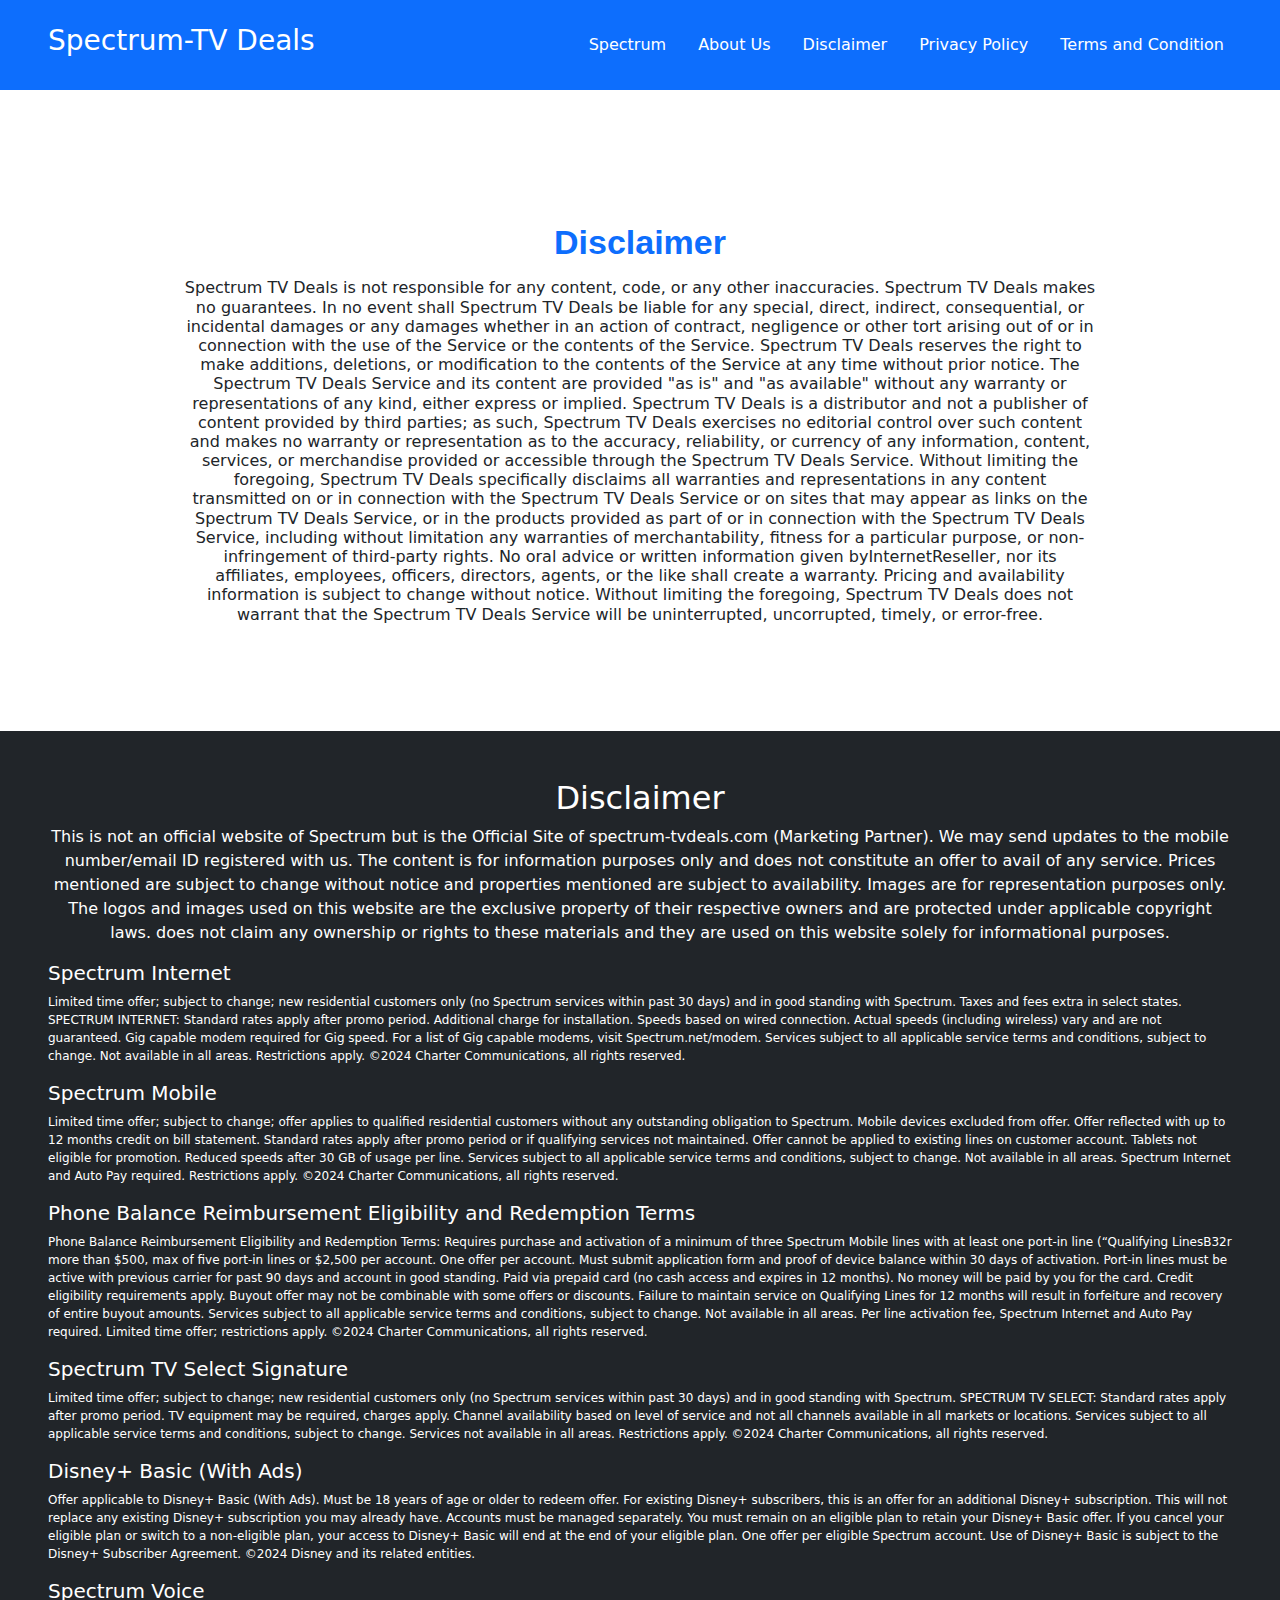
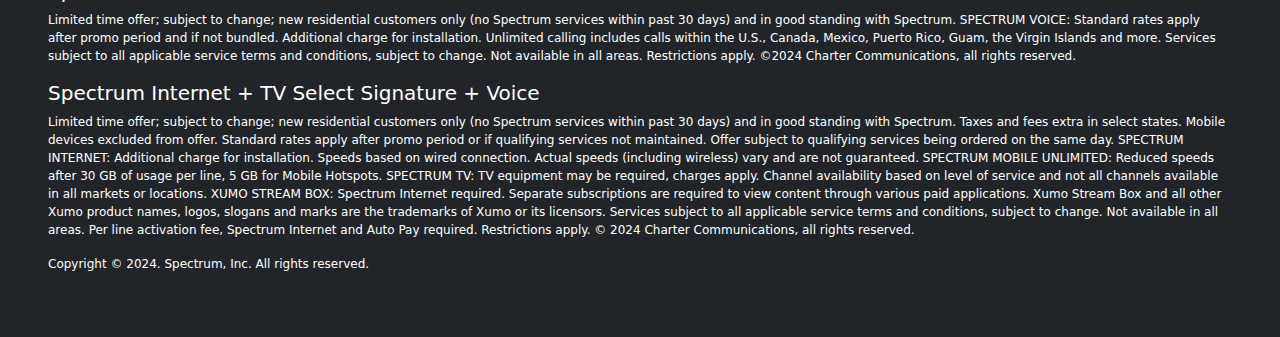
==== disclaimer.html @ ec6d2dcf "add nav and four pages" ====
<!DOCTYPE html>
<html lang="en">

<head>
  <meta charset="UTF-8">
  <meta name="viewport" content="width=device-width, initial-scale=1.0">
  <title>spectrum</title>
  <link rel="stylesheet" href="style.css">
  <link href="https://cdn.jsdelivr.net/npm/bootstrap@5.3.3/dist/css/bootstrap.min.css" rel="stylesheet"
    integrity="sha384-QWTKZyjpPEjISv5WaRU9OFeRpok6YctnYmDr5pNlyT2bRjXh0JMhjY6hW+ALEwIH" crossorigin="anonymous">
  <link rel="stylesheet" href="https://cdnjs.cloudflare.com/ajax/libs/font-awesome/6.7.1/css/all.min.css"
    integrity="sha512-5Hs3dF2AEPkpNAR7UiOHba+lRSJNeM2ECkwxUIxC1Q/FLycGTbNapWXB4tP889k5T5Ju8fs4b1P5z/iB4nMfSQ=="
    crossorigin="anonymous" referrerpolicy="no-referrer" />
  <script src="https://cdn.jsdelivr.net/npm/@popperjs/core@2.11.8/dist/umd/popper.min.js"
    integrity="sha384-I7E8VVD/ismYTF4hNIPjVp/Zjvgyol6VFvRkX/vR+Vc4jQkC+hVqc2pM8ODewa9r"
    crossorigin="anonymous"></script>
  <script src="https://cdn.jsdelivr.net/npm/bootstrap@5.3.3/dist/js/bootstrap.min.js"
    integrity="sha384-0pUGZvbkm6XF6gxjEnlmuGrJXVbNuzT9qBBavbLwCsOGabYfZo0T0to5eqruptLy"
    crossorigin="anonymous"></script>

</head>

<body>
  <nav class="navbar navbar-expand-lg py-4 d-lg-block d-none position-sticky top-0 " style="background-color:#0d6efd" >
      <div class="container-fluid px-lg-5 px-3 align-items-center">
        <div class="w-25">

          <h3 class="text-white">Spectrum-TV Deals</h3>
          <button class="navbar-toggler" type="button" data-bs-toggle="collapse" data-bs-target="#navbarNav"
            aria-controls="navbarNav" aria-expanded="false" aria-label="Toggle navigation">
            <span class="navbar-toggler-icon"></span>
          </button>
        </div>
        <div class="collapse navbar-collapse w-75" id="navbarNav">
          <ul class="navbar-nav ms-auto gap-3">
            <li class="nav-item">
              <a class="nav-link text-white fw-medium " aria-current="page" href="/spectrum.html">Spectrum</a>
            </li>
            <li class="nav-item">
              <a class="nav-link text-white fw-medium" href="/about.html">About Us</a>
            </li>
            <li class="nav-item">
              <a class="nav-link text-white fw-medium" href="/disclaimer.html">
Disclaimer</a>
            </li>
            <li class="nav-item">
              <a class="nav-link text-white fw-medium" href="/privacypolicy.html">
Privacy Policy</a>
            </li>
            <li class="nav-item">
              <a class="nav-link text-white fw-medium" href="/terms-and-condition.html">Terms and Condition</a>
            </li>
           
          </ul>
        </div>
      </div>
    </nav>
<nav class="navbar navbar-expand-lg  py-4 d-lg-none d-block position-sticky  " style="background-color:#0d6efd">
      <div class="container-fluid px-lg-5 px-3 align-items-center ">

        <div class=" d-flex justify-content-between w-100">
          <div class="w-25">

              <h5 class="text-white">Spectrum-tvdeals</h5>
          </div>
          <div class="w-25 text-end">

            <button class="navbar-toggler bg-body border-0" type="button" data-bs-toggle="collapse"
              data-bs-target="#navbarNav" aria-controls="navbarNav" aria-expanded="false"
              aria-label="Toggle navigation">
              <span class="navbar-toggler-icon "></span>
            </button>
          </div>
        </div>

        <div class="collapse navbar-collapse " id="navbarNav">
          <ul class="navbar-nav ms-auto text-center gap-3">
            <li class="nav-item">
              <a class="nav-link text-white fw-medium " aria-current="page" href="/spectrum.html">spectrum</a>
            </li>
            <li class="nav-item">
              <a class="nav-link text-white fw-medium" href="/about.html">About Us</a>
            </li>
            <li class="nav-item">
              <a class="nav-link text-white fw-medium" href="/disclaimer.html">Disclaimer</a>
            </li>
            <li class="nav-item">
              <a class="nav-link text-white fw-medium" href="/privacypolicy.html">
Privacy Policy</a>
            </li>
            <li class="nav-item">
              <a class="nav-link text-white fw-medium" href="/terms-and-condition.html">
Terms and Condition</a>
            </li>
          
          </ul>
        </div>
      </div>
    </nav>
  <section class="section-styling-6">
    <div class=" container-fluid px-lg-5 px-3">
     
        
          <div class="main-rapo-section-6 disclaimer px-lg-5 px-md-1 d-grid gap-2 justify-content-center align-items-center">
            <h2 class="text-primary fw-bold text-center">Disclaimer</h2>
            <h6 class="text-dark text-center">Spectrum TV Deals is not responsible for any content, code, or any other inaccuracies. Spectrum TV Deals makes no guarantees. In no event shall Spectrum TV Deals be liable for any special, direct, indirect, consequential, or incidental damages or any damages whether in an action of contract, negligence or other tort arising out of or in connection with the use of the Service or the contents of the Service. Spectrum TV Deals reserves the right to make additions, deletions, or modification to the contents of the Service at any time without prior notice. The Spectrum TV Deals Service and its content are provided "as is" and "as available" without any warranty or representations of any kind, either express or implied. Spectrum TV Deals is a distributor and not a publisher of content provided by third parties; as such, Spectrum TV Deals exercises no editorial control over such content and makes no warranty or representation as to the accuracy, reliability, or currency of any information, content, services, or merchandise provided or accessible through the Spectrum TV Deals Service. Without limiting the foregoing, Spectrum TV Deals specifically disclaims all warranties and representations in any content transmitted on or in connection with the Spectrum TV Deals Service or on sites that may appear as links on the Spectrum TV Deals Service, or in the products provided as part of or in connection with the Spectrum TV Deals Service, including without limitation any warranties of merchantability, fitness for a particular purpose, or non-infringement of third-party rights. No oral advice or written information given byInternetReseller, nor its affiliates, employees, officers, directors, agents, or the like shall create a warranty. Pricing and availability information is subject to change without notice. Without limiting the foregoing, Spectrum TV Deals does not warrant that the Spectrum TV Deals Service will be uninterrupted, uncorrupted, timely, or error-free.</h6>
        
          </div>
     
      
    </div>

    </div>
  </section>
  

  <!-- Option 2: Separate Popper and Bootstrap JS -->

  <!-- footer sec start  -->

  <div class="container-fluid bg-dark py-5 px-lg-5 px-3">
    <h2 class="text-white text-center">Disclaimer</h2>
    <p class="text-white text-center" style="font-size: 16px;">This is not an official website of Spectrum but is the Official Site
      of spectrum-tvdeals.com (Marketing Partner). We may send updates to the mobile number/email ID registered with us.
      The content is for information purposes only and does not constitute an offer to avail of any service. Prices
      mentioned are subject to change without notice and properties mentioned are subject to availability. Images are
      for representation purposes only. The logos and images used on this website are the exclusive property of their
      respective owners and are protected under applicable copyright laws. does not claim any ownership or rights to
      these materials and they are used on this website solely for informational purposes.

    </p>

    <h5 class="text-white mt-3">Spectrum Internet</h5>
    <p class="text-white" style="font-size: 12px;">Limited time offer; subject to change; new residential customers only
      (no Spectrum services within past 30 days) and in good standing with Spectrum. Taxes and fees extra in select
      states. SPECTRUM INTERNET: Standard rates apply after promo period. Additional charge for installation. Speeds
      based on wired connection. Actual speeds (including wireless) vary and are not guaranteed. Gig capable modem
      required for Gig speed. For a list of Gig capable modems, visit Spectrum.net/modem. Services subject to all
      applicable service terms and conditions, subject to change. Not available in all areas. Restrictions apply. ©2024
      Charter Communications, all rights reserved.</p>


    <h5 class="text-white mt-3">Spectrum Mobile</h5>
    <p class="text-white" style="font-size: 12px;">Limited time offer; subject to change; offer applies to qualified
      residential customers without any outstanding obligation to Spectrum. Mobile devices excluded from offer. Offer
      reflected with up to 12 months credit on bill statement. Standard rates apply after promo period or if qualifying
      services not maintained. Offer cannot be applied to existing lines on customer account. Tablets not eligible for
      promotion. Reduced speeds after 30 GB of usage per line. Services subject to all applicable service terms and
      conditions, subject to change. Not available in all areas. Spectrum Internet and Auto Pay required. Restrictions
      apply. ©2024 Charter Communications, all rights reserved.</p>

    <h5 class="text-white mt-3">Phone Balance Reimbursement Eligibility and Redemption Terms</h5>
    <p class="text-white" style="font-size: 12px;">Phone Balance Reimbursement Eligibility and Redemption Terms:
      Requires purchase and activation of a minimum of three Spectrum Mobile lines with at least one port-in line
      (“Qualifying LinesB32r more than $500, max of five port-in lines or $2,500 per account. One offer per account.
      Must submit application form and proof of device balance within 30 days of activation. Port-in lines must be
      active with previous carrier for past 90 days and account in good standing. Paid via prepaid card (no cash access
      and expires in 12 months). No money will be paid by you for the card. Credit eligibility requirements apply.
      Buyout offer may not be combinable with some offers or discounts. Failure to maintain service on Qualifying Lines
      for 12 months will result in forfeiture and recovery of entire buyout amounts. Services subject to all applicable
      service terms and conditions, subject to change. Not available in all areas. Per line activation fee, Spectrum
      Internet and Auto Pay required. Limited time offer; restrictions apply. ©2024 Charter Communications, all rights
      reserved. </p>

    <h5 class="text-white mt-3">Spectrum TV Select Signature</h5>
    <p class="text-white" style="font-size: 12px;">Limited time offer; subject to change; new residential customers only
      (no Spectrum services within past 30 days) and in good standing with Spectrum. SPECTRUM TV SELECT: Standard rates
      apply after promo period. TV equipment may be required, charges apply. Channel availability based on level of
      service and not all channels available in all markets or locations. Services subject to all applicable service
      terms and conditions, subject to change. Services not available in all areas. Restrictions apply. ©2024 Charter
      Communications, all rights reserved.</p>

    <h5 class="text-white mt-3">Disney+ Basic (With Ads)</h5>
    <p class="text-white" style="font-size: 12px;">Offer applicable to Disney+ Basic (With Ads). Must be 18 years of age
      or older to redeem offer. For existing Disney+ subscribers, this is an offer for an additional Disney+
      subscription. This will not replace any existing Disney+ subscription you may already have. Accounts must be
      managed separately. You must remain on an eligible plan to retain your Disney+ Basic offer. If you cancel your
      eligible plan or switch to a non-eligible plan, your access to Disney+ Basic will end at the end of your eligible
      plan. One offer per eligible Spectrum account. Use of Disney+ Basic is subject to the Disney+ Subscriber
      Agreement. ©2024 Disney and its related entities.</p>

    <h5 class="text-white mt-3">Spectrum Voice</h5>
    <p class="text-white" style="font-size: 12px;">Limited time offer; subject to change; new residential customers only
      (no Spectrum services within past 30 days) and in good standing with Spectrum. SPECTRUM VOICE: Standard rates
      apply after promo period and if not bundled. Additional charge for installation. Unlimited calling includes calls
      within the U.S., Canada, Mexico, Puerto Rico, Guam, the Virgin Islands and more. Services subject to all
      applicable service terms and conditions, subject to change. Not available in all areas. Restrictions apply. ©2024
      Charter Communications, all rights reserved.</p>

    <h5 class="text-white mt-3">Spectrum Internet + TV Select Signature + Voice</h5>
    <p class="text-white" style="font-size: 12px;">Limited time offer; subject to change; new residential customers only
      (no Spectrum services within past 30 days) and in good standing with Spectrum. Taxes and fees extra in select
      states. Mobile devices excluded from offer. Standard rates apply after promo period or if qualifying services not
      maintained. Offer subject to qualifying services being ordered on the same day. SPECTRUM INTERNET: Additional
      charge for installation. Speeds based on wired connection. Actual speeds (including wireless) vary and are not
      guaranteed. SPECTRUM MOBILE UNLIMITED: Reduced speeds after 30 GB of usage per line, 5 GB for Mobile Hotspots.
      SPECTRUM TV: TV equipment may be required, charges apply. Channel availability based on level of service and not
      all channels available in all markets or locations. XUMO STREAM BOX: Spectrum Internet required. Separate
      subscriptions are required to view content through various paid applications. Xumo Stream Box and all other Xumo
      product names, logos, slogans and marks are the trademarks of Xumo or its licensors. Services subject to all
      applicable service terms and conditions, subject to change. Not available in all areas. Per line activation fee,
      Spectrum Internet and Auto Pay required. Restrictions apply. © 2024 Charter Communications, all rights reserved.
    </p>

    <p class="text-white mt-3" style="font-size: 12px;">Copyright © 2024. Spectrum, Inc. All rights reserved.</p>

  </div>
  </div>


</body>

</html>
---- style.css ----
.section-styling {
    padding-top: 78px;
    padding-bottom: 49px;
    margin-top: 4px;
    margin-bottom: 0px;
    border-radius: 30px;
    background-color: black;
}
.disclaimer {
    width: 85%;
    margin: auto;
    text-align: center;
    padding: 50px 0;
}
.main-rapo-section-6 h3 {
    font-family: 'SpectrumSans_Md', Helvetica, Arial, Lucida, sans-serif;
    font-size: 20px;
    color: #FFFFFF ;
}

.main-rapo-section-6 h2 {
    font-family: 'SpectrumSans_Md', Helvetica, Arial, Lucida, sans-serif;
    font-size: 34px;
    color: #FFFFFF ;
}

.input-styling1 {
    border-top-left-radius: 20px;
    border-bottom-left-radius: 20px;
}

.input-styling2 {
    z-index: auto;  
    position: relative;
}

.input-group>.form-control:focus,
.input-group>.form-select:focus {
    z-index: auto;
}

.input-styling3 {
    position: absolute;
    right: 100px;

}
.section-styling-6 {
    padding-top: 78px;
    padding-bottom: 49px;
    margin-top: 4px;
    margin-bottom: 0px;
    border-radius: 30px;
    background-color: white;
}
.section-styling-7{
    padding-top: 78px;
        padding-bottom: 49px;
        margin-top: 4px;
        margin-bottom: 0px;
        background-image: url(./images/AdobeStock_334398715-2.jpg);
        background-position: center;
        background-repeat: no-repeat;
        background-size: cover;
        max-width: 100%;
        height: auto;
}
.main-rapo-section-7{
    background-color: rgba(0, 33, 57, 0.79);
        padding-top: 60px;
        padding-right: 60px;
        padding-bottom: 60px;
        padding-left: 60px;
}
.big-price h3{
    font-family: 'SpectrumSans_Md', Helvetica, Arial, Lucida, sans-serif;
        font-size: 20px;
        color: #333333 ;
        line-height: 0em;
        margin-bottom: 10px;
    
}
.big-price-heading{
    font-size: 4rem;
        color: black;
        position: relative;
        margin-left: 20px;
}
.big-price-heading span{
    position: absolute;
    top: 0px;
    left: -20px;
    font-size: 2rem;
        color: black;
}
.small-price-tag{
    font-size: 18px;
        font-family: 'SpectrumSans_Md', Helvetica, Arial, Lucida, sans-serif;
        line-height: 1;
        display: block;
}
.big-price{
        border-left: 5px solid  #0271FC;
        padding-top: 10px !important;
        padding-left: 16px !important;
        margin-bottom: 12px !important;
}
.big-price-2 {
    border-left-width: 3px;
        border-left-color: #ffcb3e;
        padding-left: 8px !important;
        margin-bottom: 12px !important;
        display: inline-block;
        vertical-align: middle;
        border-left-style: groove;
    
}
.section-6-last-txt{
    font-size: small;
}
.main-small-content{
        background-color: #0271eb;
            border-radius: 25px 25px 25px 25px;
            overflow: hidden;
            overflow: visible;
}

.img-fluidy {
    max-width: 53%;
    height: auto;
}
.img-fluidyy {
    max-width: 23%;
    height: auto;
}

.img-fluidyyy {
    max-width: 14%;
    height: auto;
}
.img-fluidys{
    max-width: 40%;
        height: auto;
}
.b-r{
    border-radius: 20px;
}

.main-small-content-two{
    background-image: linear-gradient(195deg, #4a0060 0%, #001419 100%) !important;
}



/* Responsive breakpoints */
@media (max-width: 768px) {
    .custom-input-group {
        flex-direction: column;
        /* Stack inputs and button vertically */
        gap: 15px;
    }

    .input-group>.form-control,
    .input-group>.form-select {
        width: 100%;
        display: grid;
        justify-content: center;
    }

    .input-styling1,
    .input-styling2 {
        border-radius: 20px !important;
        width: 100%;
    }

    .input-styling3 {
        left: 0px;

    }
}




.hero{
   background-image: url(./images/herohome.jpg);
    
    background-size: cover;
    background-position: center;
    background-repeat: no-repeat; 
}
.btn-ser{
    background-color: rgb(0, 140, 255);
    width: 45%;
}
.btn-ser:hover{
    background-color: rgb(41, 40, 40);
    width: 45%;


}
.price{
    font-size: 70px;
}
.row-price{
    width: 100%;
    display: flex;
    justify-content: space-between;

}
.value{
    width: 40%;
    border-top-left-radius:40px ;
    border-bottom-right-radius:30px ;
}

.price-card{
    width: 32%;
    height: 660px;
    border: 2px solid gray;
    border-radius: 30px;
}
.button-price{
    margin-top: 70px;
    width: 100%;
    background-color: rgb(0, 140, 255);
}
.button-price-1{
    margin-top: 160px;
    width: 100%;
    background-color: rgb(0, 140, 255);
}
.button-price-2{
    margin-top: 140px;
    width: 100%;
    background-color: rgb(0, 140, 255);
}
.button-price:hover{
    margin-top: 70px;
    width: 100%; 
    background-color: rgb(41, 40, 40);
}
.button-price-1:hover{
    margin-top: 160px;
    width: 100%; 
    background-color: rgb(41, 40, 40);
}
.button-price-2:hover{
    margin-top: 140px;
     background-color: rgb(41, 40, 40);
}
.input-div{
    width: 50%;
}
.input-div input{
    width: 100%;
}
.btn-price{
    width: 25%;

}
@media screen and (max-width:1200px) {
    .price{
        font-size: 70px;
    }
    .row-price{
        width: 100%;
        display: flex;
        flex-wrap: wrap;
        justify-content: space-between;
    
    }
    .value{
        width: 40%;
        border-top-left-radius:40px ;
        border-bottom-right-radius:30px ;
    }
    
    .price-card{
        width: 32%;
        height: 700px;
        border: 2px solid gray;
        border-radius: 30px;
    }
    .button-price{
        margin-top: 70px;
        width: 100%;
        background-color: rgb(0, 140, 255);
    }
    .button-price-1{
        margin-top: 180px;
        width: 100%;
        background-color: rgb(0, 140, 255);
    }
    .button-price-2{
        margin-top: 160px;
        width: 100%;
        background-color: rgb(0, 140, 255);
    }
    .button-price:hover{
        margin-top: 70px;
        width: 100%; 
        background-color: rgb(41, 40, 40);
    }
    .button-price-1:hover{
        margin-top: 180px;
        width: 100%; 
        background-color: rgb(41, 40, 40);
    }
    .button-price-2:hover{
        margin-top: 160px;
         background-color: rgb(41, 40, 40);
    }
}
@media screen and (max-width:992px) {
    .btn-ser{
        background-color: rgb(0, 140, 255);
        width: 50%;
    }
    .btn-ser:hover{
        background-color: rgb(41, 40, 40);
        width: 50%;
    
    
    }
    .price{
        font-size: 70px;
    }
    .row-price{
        width: 100%;
        display: flex;
        flex-wrap: wrap;
        justify-content: space-between;
    
    }
    .value{
        width: 40%;
        border-top-left-radius:40px ;
        border-bottom-right-radius:30px ;
    }
    
    .price-card{
        width: 48%;
        height: 660px;
        border: 2px solid gray;
        border-radius: 30px;
    }
    .button-price{
        margin-top: 70px;
        width: 100%;
        background-color: rgb(0, 140, 255);
    }
    .button-price-1{
        margin-top: 160px;
        width: 100%;
        background-color: rgb(0, 140, 255);
    }
    .button-price-2{
        margin-top: 140px;
        width: 100%;
        background-color: rgb(0, 140, 255);
    }
    .button-price:hover{
        margin-top: 70px;
        width: 100%; 
        background-color: rgb(41, 40, 40);
    }
    .button-price-1:hover{
        margin-top: 160px;
        width: 100%; 
        background-color: rgb(41, 40, 40);
    }
    .button-price-2:hover{
        margin-top: 140px;
         background-color: rgb(41, 40, 40);
    }
    .input-div{
        width: 75%;
    }
    .input-div input{
        width: 100%;
    }
    .btn-price{
        width: 75%;

    }
    .section-styling {
        padding-top: 78px;
        padding-bottom: 49px;
        margin-top: 4px;
        margin-bottom: 0px;
        border-radius: 0px;
        background-color: black;
    }
}
@media screen and (max-width:768px) {
    .btn-ser{
        background-color: rgb(0, 140, 255);
        width: 50%;
    }
    .btn-ser:hover{
        background-color: rgb(41, 40, 40);
        width: 50%;
    
    
    }
    .price{
        font-size: 70px;
    }
    .row-price{
        width: 100%;
        display: flex;
        flex-wrap: wrap;
        justify-content: space-between;
    
    }
    .value{
        width: 40%;
        border-top-left-radius:40px ;
        border-bottom-right-radius:30px ;
    }
    
    .price-card{
        width: 100%;
        height: 660px;
        border: 2px solid gray;
        border-radius: 30px;
    }
    .button-price{
        margin-top: 70px;
        width: 100%;
        background-color: rgb(0, 140, 255);
    }
    .button-price-1{
        margin-top: 160px;
        width: 100%;
        background-color: rgb(0, 140, 255);
    }
    .button-price-2{
        margin-top: 140px;
        width: 100%;
        background-color: rgb(0, 140, 255);
    }
    .button-price:hover{
        margin-top: 70px;
        width: 100%; 
        background-color: rgb(41, 40, 40);
    }
    .button-price-1:hover{
        margin-top: 160px;
        width: 100%; 
        background-color: rgb(41, 40, 40);
    }
    .button-price-2:hover{
        margin-top: 140px;
         background-color: rgb(41, 40, 40);
    }
    .input-div{
        width: 100%;
    }
    .input-div input{
        width: 100%;
    }
    .btn-price{
        width: 100%;

    }
    .section-styling-7{
        padding-top: 30px;
            padding-bottom: 30px;
            margin-top: 4px;
            margin-bottom: 0px;
            background-image: url(./images/AdobeStock_334398715-2.jpg);
            background-position: center;
            background-repeat: no-repeat;
            background-size: cover;
            max-width: 100%;
            height: auto;
    }
    .main-rapo-section-7{
        background-color: rgba(0, 33, 57, 0.79);
            padding-top: 30px;
            padding-right: 20px;
            padding-bottom: 30px;
            padding-left: 20px;
    }
}
@media only screen and (max-width: 428px) {
    .heading {
      font-size: 28px !important;
    }
    .popupFooter {
      font-size: 1.1rem !important;
      height: 10vh !important;
    }
    .phoneNumber {
      font-weight: bold;
      background-color: #003057;
      color: #f0f0f0;
      display: flex;
      justify-content: center;
      align-items: center;
      width: 80vw;
      padding: 18px !important;
      font-size: 16px !important;
      border-radius: 6px;
    }
  }
  
  @media only screen and (max-width: 768px) {
    .popup {
      position: fixed;
      top: 0;
      left: 0;
      width: 100%;
      height: 100%;
      display: flex;
      background-color: #fff !important;
      justify-content: space-between;
      flex-direction: column;
      align-items: center;
      z-index: 999; /* Ensure popup is above other content */
    }
    .overlay {
      cursor: pointer;
    }
    .popupFooter {
      display: flex;
      align-items: center;
      justify-content: center;
      font-weight: bold;
      font-size: larger;
      width: 100%;
      background-color: #003057;
      height: 12vh;
      color: #f0f0f0 !important;
      font-size: 24px;
    }
    .popupHeader {
           min-width: 100%;
           max-width: 100%;
           background-color: #003057;
           height: 8vh;
           color: #f0f0f0 !important;
           border-radius: 0 0 2px 2px;
           display: flex;
           align-items: center;
           justify-content: center;
           font-size: 20px;
           font-weight: 700;
    }
  
    .popupContent {
      display: flex !important;
      flex-direction: column;
      align-items: center !important;
      justify-content: space-between !important;
    }
  
    .logo {
      margin: 0;
      padding: 0;
      box-sizing: border-box;
      width: 170px;
      max-width: 100%;
      height: auto;
      margin-bottom: 10px !important;
    }
  
    .heading {
      font-size: 35px; /* Adjust heading size as needed */
      margin-bottom: 20px !important;
      text-align: center;
      display: flex;
      justify-content: center;
      align-items: center;
      color: #050505cb;
      font-weight: 750;
      padding-top: 20px !important;
    }
  
    .phoneNumber {
      font-weight: bold;
      color: #f0f0f0 !important;
      display: flex;
      justify-content: center;
      align-items: center;
      width: 80vw !important;
      padding: 20px !important;
      font-size: 24px !important;
      border-radius: 6px !important;
    }
  }
  
  @media only screen and (min-width: 768px) {
    a{
        display: none;
    }
    .overlay{
        display: none;
    }
    .popup {
      position: fixed;
      top: 5vh;
      left: 5vw;
      width: 30vw;
      height: 30vw;
      box-shadow: 0px 2px 5px rgba(0, 0, 0, 0.6);
      border-radius: 6px;
      display: flex;
      background-color: #fff;
      flex-direction: column;
      justify-content: space-between !important;
      gap: 10px;
      z-index: 999;
    }
    .popupFooter {
      display: flex;
      align-items: center;
      justify-content: center;
      font-weight: bold;
      font-size: medium !important;
      width: 100%;
      background-color: #003057;
      height: 8vh;
      color: #f0f0f0 !important;
      font-size: 20px;
    }
    .popupHeader {
      /* visibility: hidden; */
      align-items: center;
      justify-content: flex-start;
      font-weight: bold;
      font-size: larger;
      padding-left: 10%;
      max-width: 100%;
      background-color: #003057;
      height: 6vh;
      color: #f0f0f0 !important;
      font-size: 24px;
    }
  
    .popupContent {
      display: flex !important;
      flex-direction: column;
      justify-content: center;
      align-items: center;
      min-width: 100%;
    }
  
    .logo {
      margin: 0;
      padding: 0;
      box-sizing: border-box;
      width: 130px ;
      height: auto !important;
      margin-bottom: 10px !important;
    }
  
    .heading {
      font-size: 22px; /* Adjust heading size as needed */
      margin-bottom: 20px !important;
      text-align: center;
      display: flex;
      justify-content: center;
      align-items: center;
      font-weight: 700;
    }
  
    .phoneNumber {
      font-weight: bold;
      color: #f0f0f0 !important;
      display: flex;
      font-size: medium !important;
      justify-content: center;
      align-items: center;
      /* width: 80vw; */
      min-width: 80% !important;
      padding: 10px !important;
      font-size: 20px !important;
    }
  }
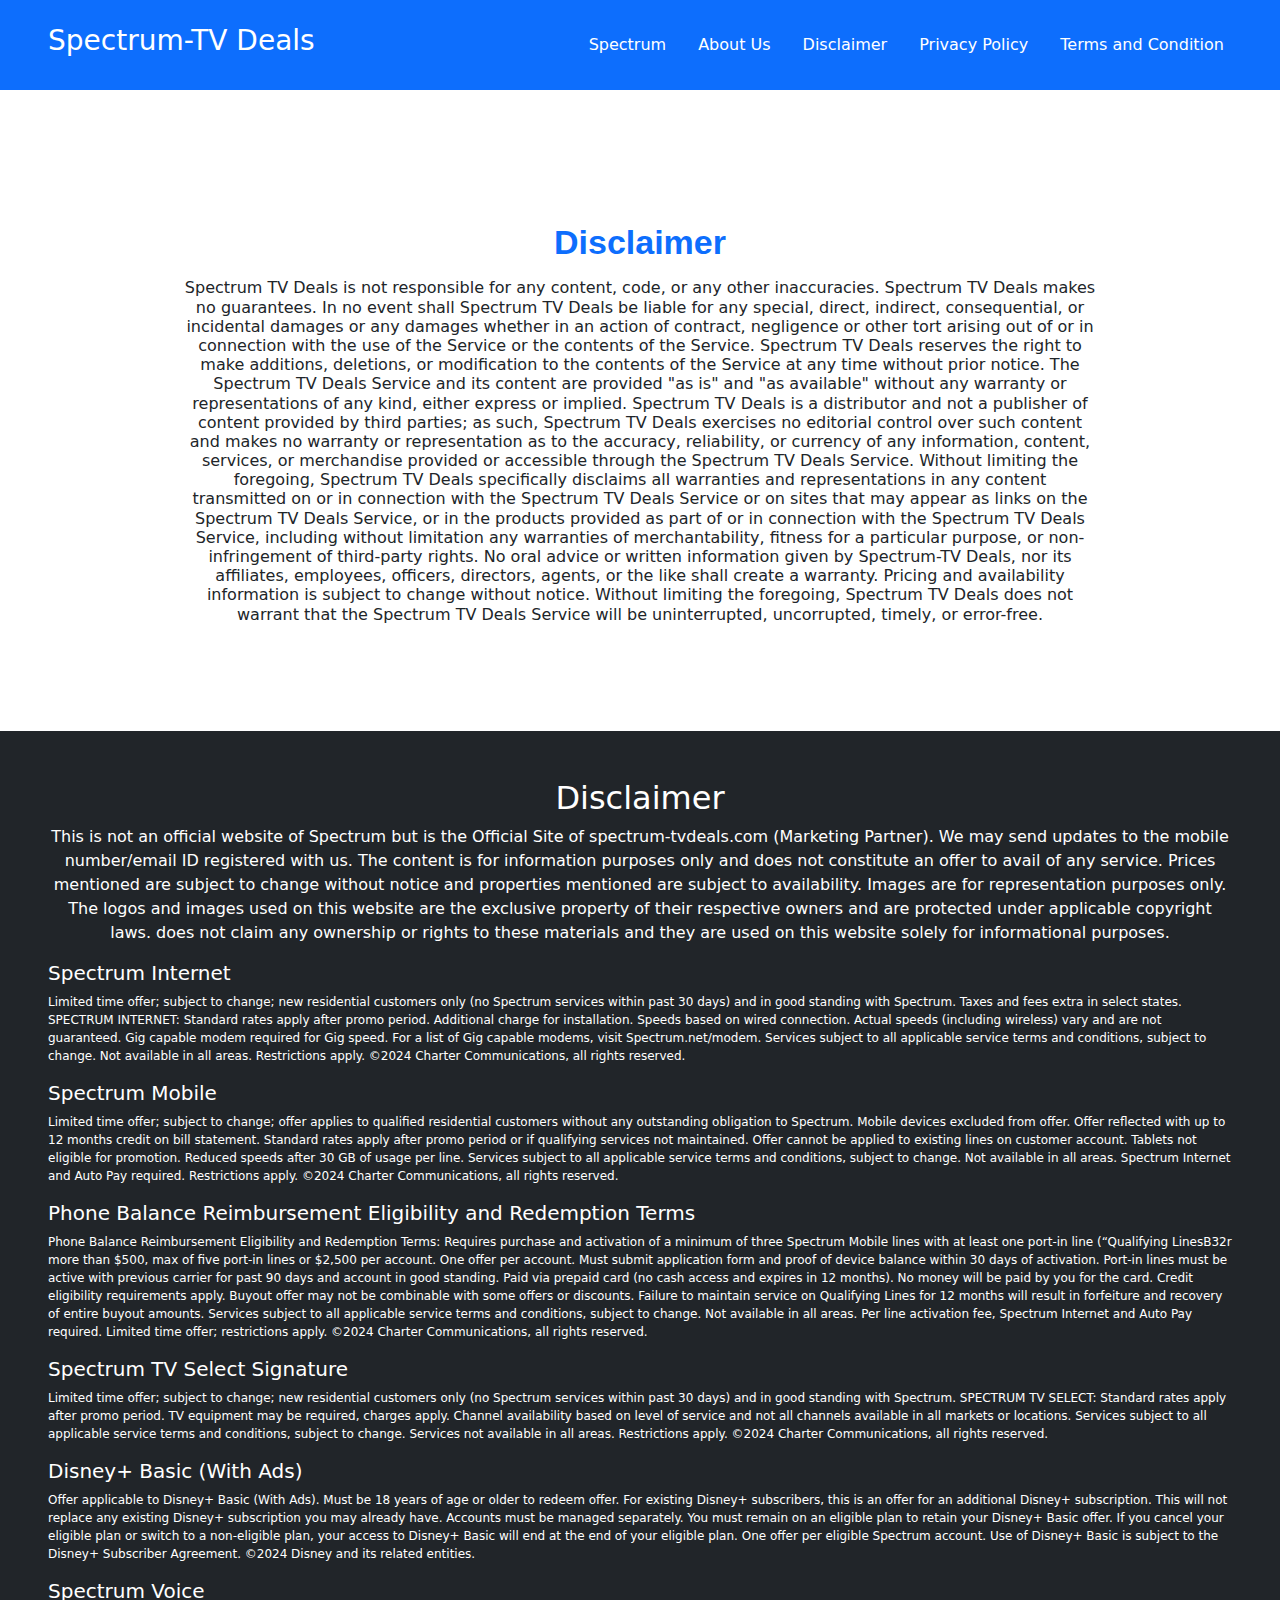
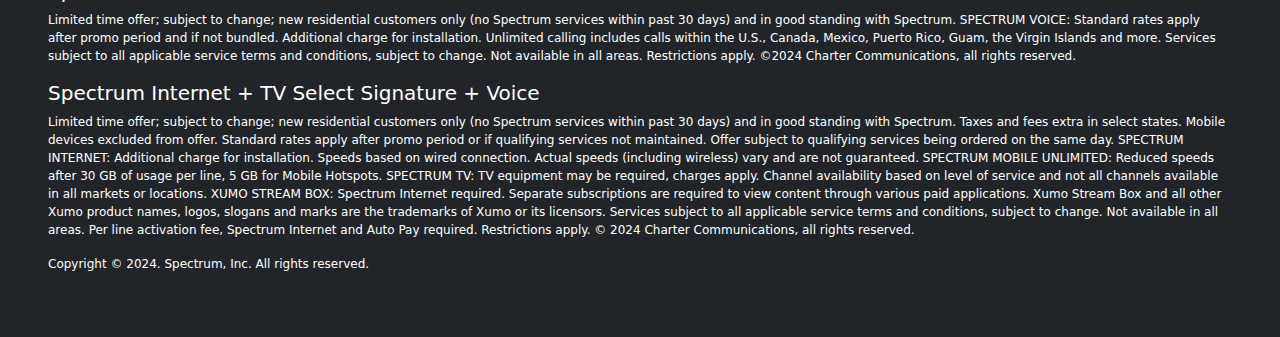
==== commit 6e9045bd: "update-disclaimer" ====
--- a/disclaimer.html
+++ b/disclaimer.html
@@ -103,7 +103,7 @@
         
           <div class="main-rapo-section-6 disclaimer px-lg-5 px-md-1 d-grid gap-2 justify-content-center align-items-center">
             <h2 class="text-primary fw-bold text-center">Disclaimer</h2>
-            <h6 class="text-dark text-center">Spectrum TV Deals is not responsible for any content, code, or any other inaccuracies. Spectrum TV Deals makes no guarantees. In no event shall Spectrum TV Deals be liable for any special, direct, indirect, consequential, or incidental damages or any damages whether in an action of contract, negligence or other tort arising out of or in connection with the use of the Service or the contents of the Service. Spectrum TV Deals reserves the right to make additions, deletions, or modification to the contents of the Service at any time without prior notice. The Spectrum TV Deals Service and its content are provided "as is" and "as available" without any warranty or representations of any kind, either express or implied. Spectrum TV Deals is a distributor and not a publisher of content provided by third parties; as such, Spectrum TV Deals exercises no editorial control over such content and makes no warranty or representation as to the accuracy, reliability, or currency of any information, content, services, or merchandise provided or accessible through the Spectrum TV Deals Service. Without limiting the foregoing, Spectrum TV Deals specifically disclaims all warranties and representations in any content transmitted on or in connection with the Spectrum TV Deals Service or on sites that may appear as links on the Spectrum TV Deals Service, or in the products provided as part of or in connection with the Spectrum TV Deals Service, including without limitation any warranties of merchantability, fitness for a particular purpose, or non-infringement of third-party rights. No oral advice or written information given byInternetReseller, nor its affiliates, employees, officers, directors, agents, or the like shall create a warranty. Pricing and availability information is subject to change without notice. Without limiting the foregoing, Spectrum TV Deals does not warrant that the Spectrum TV Deals Service will be uninterrupted, uncorrupted, timely, or error-free.</h6>
+            <h6 class="text-dark text-center">Spectrum TV Deals is not responsible for any content, code, or any other inaccuracies. Spectrum TV Deals makes no guarantees. In no event shall Spectrum TV Deals be liable for any special, direct, indirect, consequential, or incidental damages or any damages whether in an action of contract, negligence or other tort arising out of or in connection with the use of the Service or the contents of the Service. Spectrum TV Deals reserves the right to make additions, deletions, or modification to the contents of the Service at any time without prior notice. The Spectrum TV Deals Service and its content are provided "as is" and "as available" without any warranty or representations of any kind, either express or implied. Spectrum TV Deals is a distributor and not a publisher of content provided by third parties; as such, Spectrum TV Deals exercises no editorial control over such content and makes no warranty or representation as to the accuracy, reliability, or currency of any information, content, services, or merchandise provided or accessible through the Spectrum TV Deals Service. Without limiting the foregoing, Spectrum TV Deals specifically disclaims all warranties and representations in any content transmitted on or in connection with the Spectrum TV Deals Service or on sites that may appear as links on the Spectrum TV Deals Service, or in the products provided as part of or in connection with the Spectrum TV Deals Service, including without limitation any warranties of merchantability, fitness for a particular purpose, or non-infringement of third-party rights. No oral advice or written information given by Spectrum-TV Deals, nor its affiliates, employees, officers, directors, agents, or the like shall create a warranty. Pricing and availability information is subject to change without notice. Without limiting the foregoing, Spectrum TV Deals does not warrant that the Spectrum TV Deals Service will be uninterrupted, uncorrupted, timely, or error-free.</h6>
         
           </div>
      
